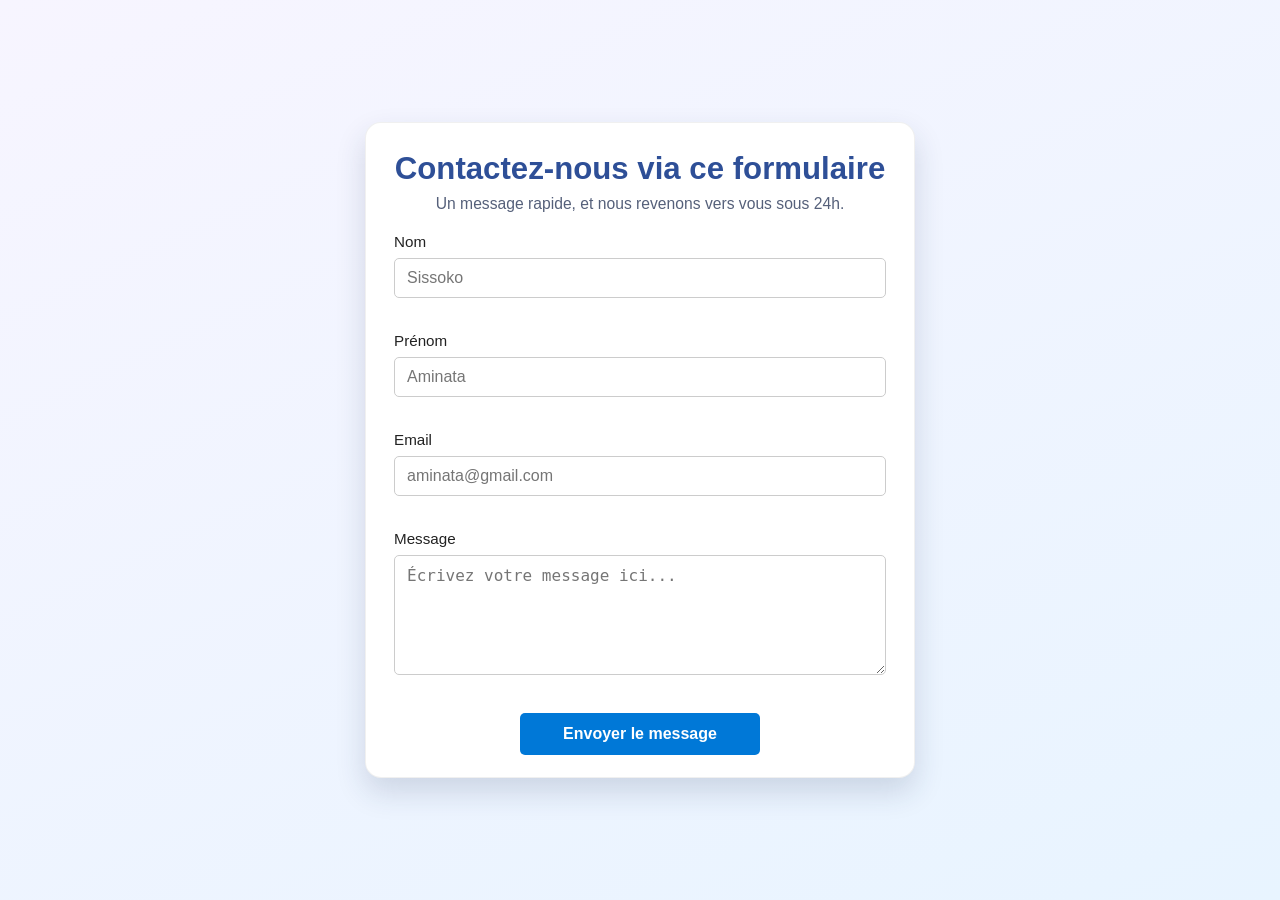
==== Formulaire.html @ cc3f924c "Commit du groupe 2" ====
<!DOCTYPE html>
<html lang="fr">
<head>
    <meta charset="UTF-8">
    <meta name="viewport" content="width=device-width, initial-scale=1.0">
    <title>Formulaire de contact</title>
    <link rel="stylesheet" href="Formulaire.css">
</head>
<body>
    <main class="page">
        <section class="form-card" aria-label="Formulaire de contact">
            <header class="form-header">
                <h1>Contactez-nous via ce formulaire </h1>
                <p>Un message rapide, et nous revenons vers vous sous 24h.</p>
            </header>

            <form action="submit_form.php" method="post" novalidate>
                <div class="form-row">
                    <label for="name">Nom</label>
                    <input type="text" id="name" name="name" placeholder="Sissoko" required>
                </div>

                <div class="form-row">
                    <label for="surname">Prénom</label>
                    <input type="text" id="surname" name="surname" placeholder="Aminata" required>
                </div>

                <div class="form-row">
                    <label for="email">Email</label>
                    <input type="email" id="email" name="email" placeholder="aminata@gmail.com" required>
                </div>

                <div class="form-row">
                    <label for="message">Message</label>
                    <textarea id="message" name="message" rows="5" placeholder="Écrivez votre message ici..." required></textarea>
                </div>

                <div class="action-row">
                    <input type="submit" value="Envoyer le message">
                </div>
            </form>
        </section>
    </main>
</body>
</html>
---- Formulaire.css ----
/* Règles globales */
* {
    box-sizing: border-box;
}

body {
    margin: 0;
    min-height: 100vh;
    display: grid;
    place-items: center;
    font-family: 'Segoe UI', Tahoma, Geneva, Verdana, sans-serif;
    background: linear-gradient(155deg, #f7f5ff 0%, #e8f4ff 100%);
    color: #1f2937;
}

.page {
    width: 100%;
    padding: 25px;
}

.form-card {
    max-width: 550px;
    margin: 0 auto;
    padding: 28px 28px 22px;
    background: #ffffff;
    border-radius: 16px;
    box-shadow: 0 14px 30px rgba(33, 47, 86, 0.16);
    border: 1px solid rgba(0, 0, 0, 0.06);
}

.form-header {
    text-align: center;
    margin-bottom: 20px;
}

.form-header h1 {
    margin: 0;
    font-size: 1.95rem;
    color: #2e4f97;
}

.form-header p {
    margin: 8px 0 0;
    color: #55607a;
    font-size: 0.98rem;
}

label {
    display: block;
    margin-bottom: 8px;
    font-weight: 600;
    font-size: 0.95rem;
}

.form-row {
    margin-bottom: 16px;
}

input[type="text"],
input[type="email"],
textarea {
    width: 100%;
    padding: 12px 14px;
    border: 1px solid #cfd7e7;
    border-radius: 10px;
    font-size: 1rem;
    background: #fff;
    transition: border-color 0.2s ease, box-shadow 0.2s ease;
}

input[type="text"]:focus,
input[type="email"]:focus,
textarea:focus {
    border-color: #3a79df;
    box-shadow: 0 0 0 3px rgba(58, 121, 223, 0.15);
    outline: none;
}

textarea {
    resize: vertical;
    min-height: 120px;
}

.action-row {
    text-align: center;
    margin-top: 12px;
}

input[type="submit"] {
    width: min(100%, 240px);
    background: linear-gradient(135deg, #3a79df, #2f5dcf);
    color: #fff;
    border: none;
    border-radius: 10px;
    padding: 12px 18px;
    font-size: 1rem;
    font-weight: 600;
    cursor: pointer;
    transition: transform 0.2s ease, filter 0.2s ease;
}

input[type="submit"]:hover {
    transform: translateY(-1px);
    filter: brightness(1.05);
}

input[type="submit"]:active {
    transform: translateY(0);
}

.error {
    color: #d8000c;
    background: #ffd2d2;
    padding: 8px 12px;
    border-radius: 4px;
    margin-bottom: 15px;
    font-size: 0.95rem;
}

@media (max-width: 600px) {
    .form-card {
        padding: 20px;
    }

    .form-header h1 {
        font-size: 1.55rem;
    }
}

/* Labels */
label {
    display: block;
    margin-bottom: 8px;
    color: #222;
    font-weight: 500;
}

/* Champs de saisie */
input[type="text"],
input[type="email"],
input[type="password"],
input[type="number"],
select,
textarea {
    width: 100%;
    padding: 10px 12px;
    margin-bottom: 18px;
    border: 1px solid #ccc;
    border-radius: 5px;
    background: #fff;
    font-size: 1rem;
    transition: border 0.2s;
}

input:focus,
select:focus,
textarea:focus {
    border-color: #0078d7;
    outline: none;
}

/* Boutons */
button,
input[type="submit"] {
    background: #0078d7;
    color: #fff;
    border: none;
    padding: 12px 25px;
    border-radius: 5px;
    font-size: 1rem;
    cursor: pointer;
    transition: background 0.2s;
}

button:hover,
input[type="submit"]:hover {
    background: #005fa3;
}

/* Messages d'erreur */
.error {
    color: #d8000c;
    background: #ffd2d2;
    padding: 8px 12px;
    border-radius: 4px;
    margin-bottom: 15px;
    font-size: 0.95rem;
}

/* Cases à cocher et radio */
input[type="checkbox"],
input[type="radio"] {
    margin-right: 8px;
}

/* Responsive */
@media (max-width: 600px) {
    form {
        padding: 18px 8px;
    }
}
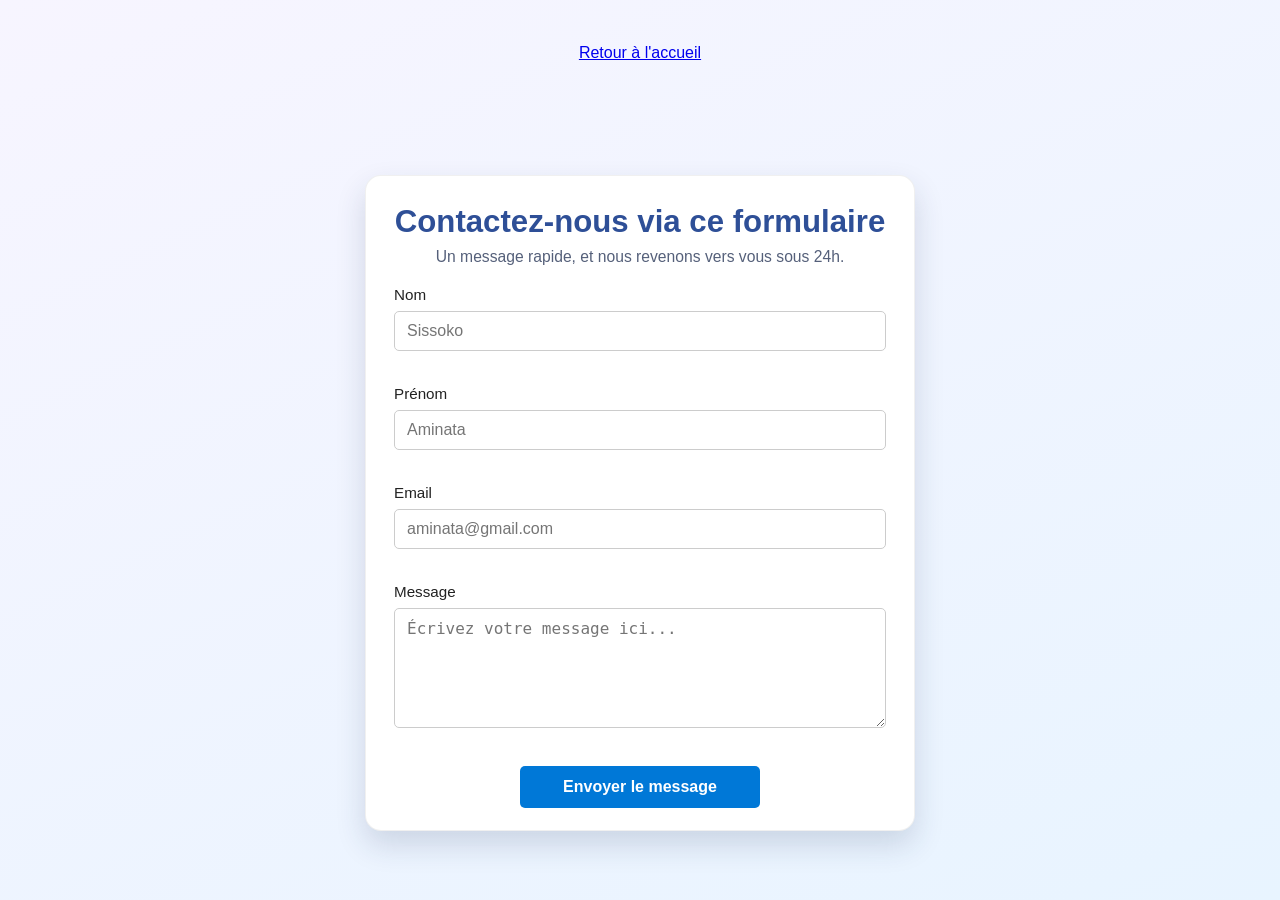
==== commit b2b3f68c: "Commit du groupe 2" ====
--- a/Formulaire.html
+++ b/Formulaire.html
@@ -5,6 +5,7 @@
     <meta name="viewport" content="width=device-width, initial-scale=1.0">
     <title>Formulaire de contact</title>
     <link rel="stylesheet" href="Formulaire.css">
+    <a href="index.html">Retour à l'accueil</a>
 </head>
 <body>
     <main class="page">
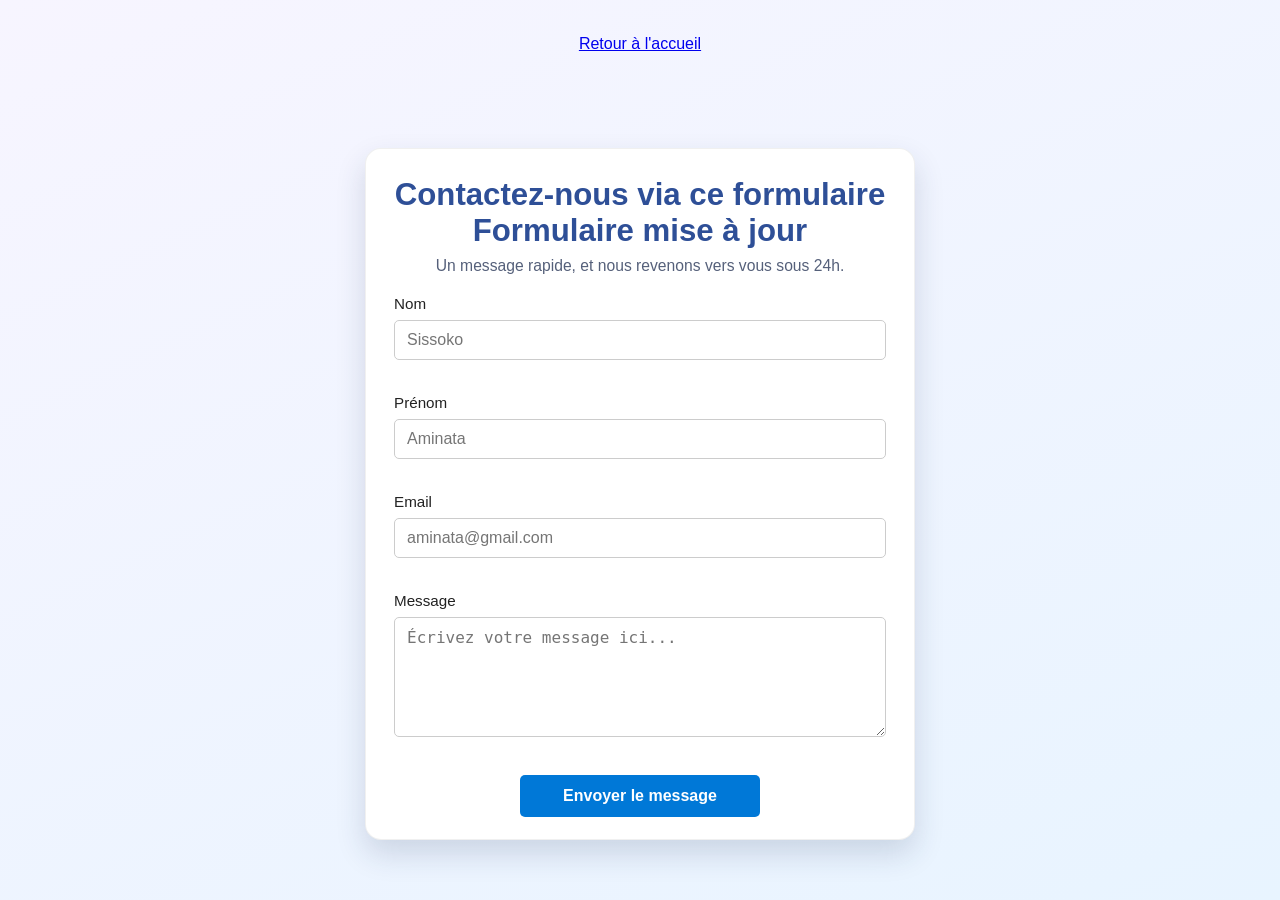
==== commit 0abce092: "Commit groupe 2" ====
--- a/Formulaire.html
+++ b/Formulaire.html
@@ -12,6 +12,7 @@
         <section class="form-card" aria-label="Formulaire de contact">
             <header class="form-header">
                 <h1>Contactez-nous via ce formulaire </h1>
+                <h1>Formulaire mise à jour</h1>
                 <p>Un message rapide, et nous revenons vers vous sous 24h.</p>
             </header>
 
